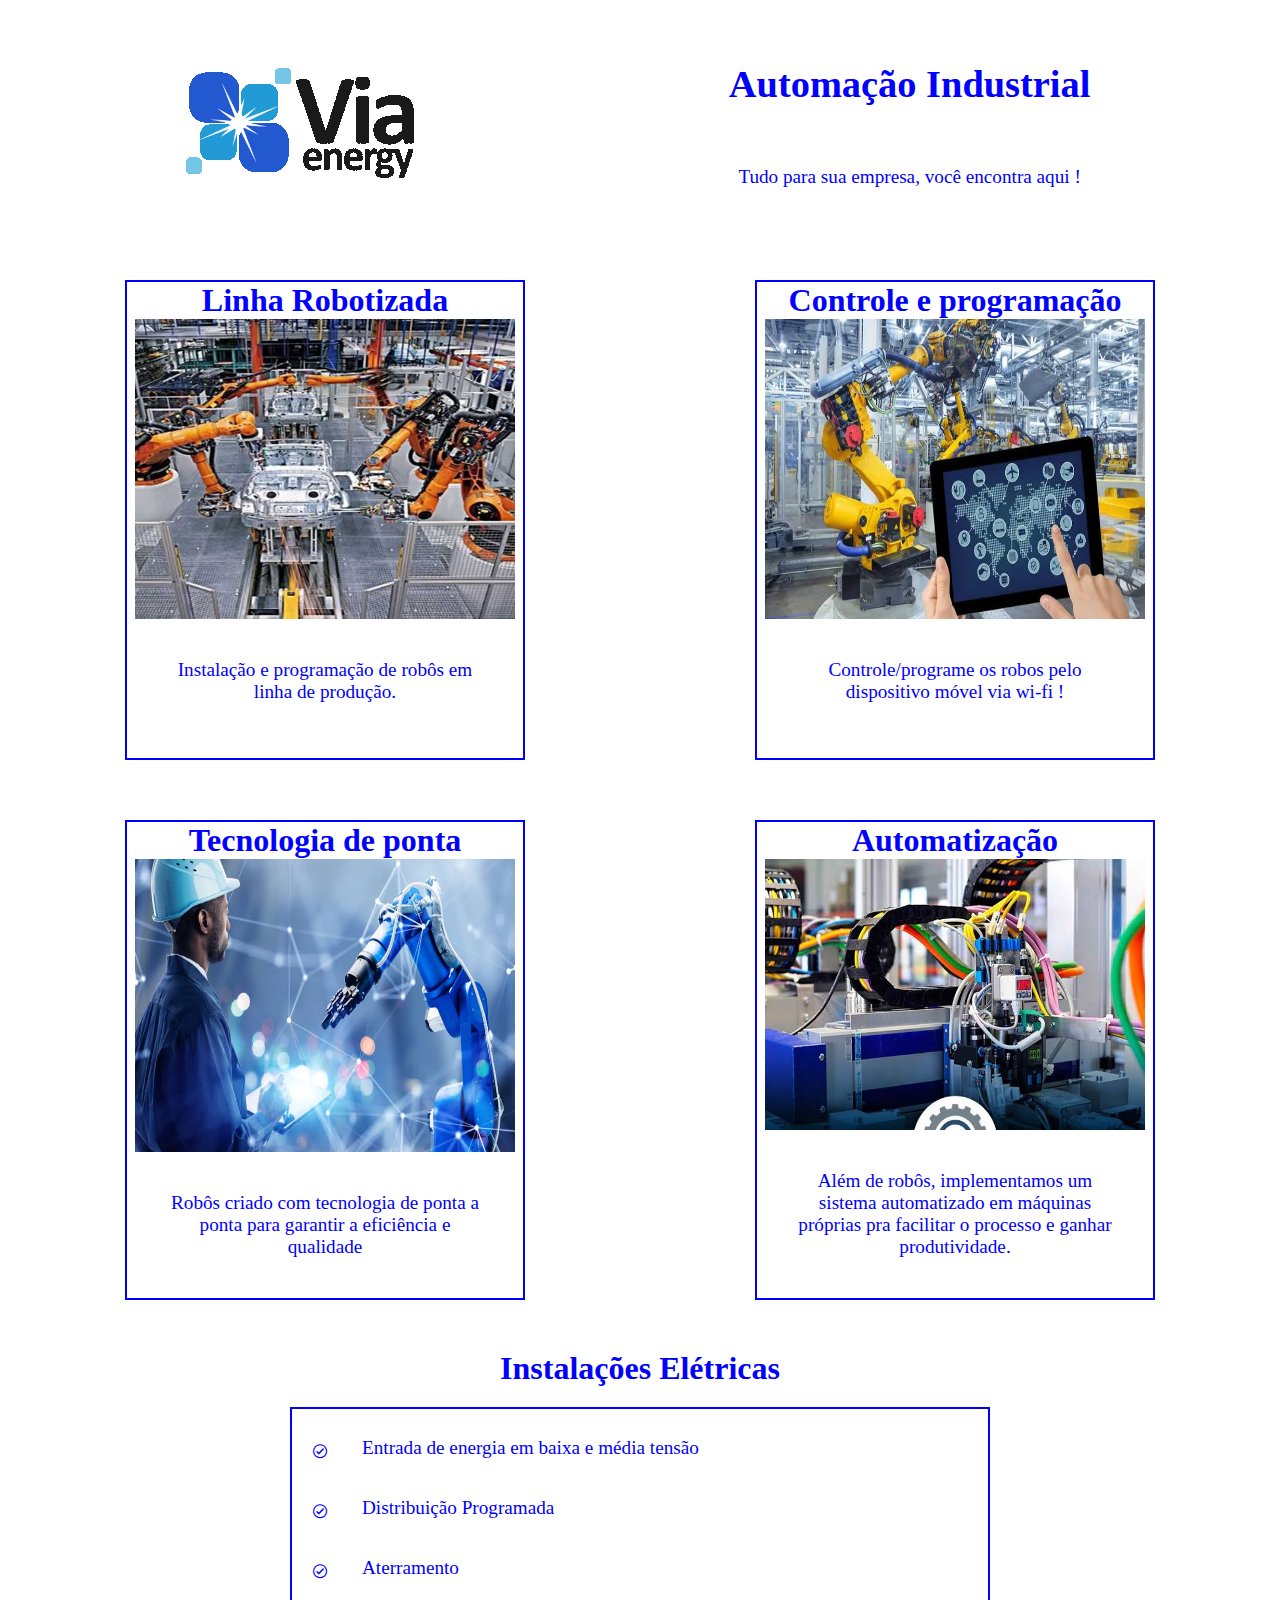
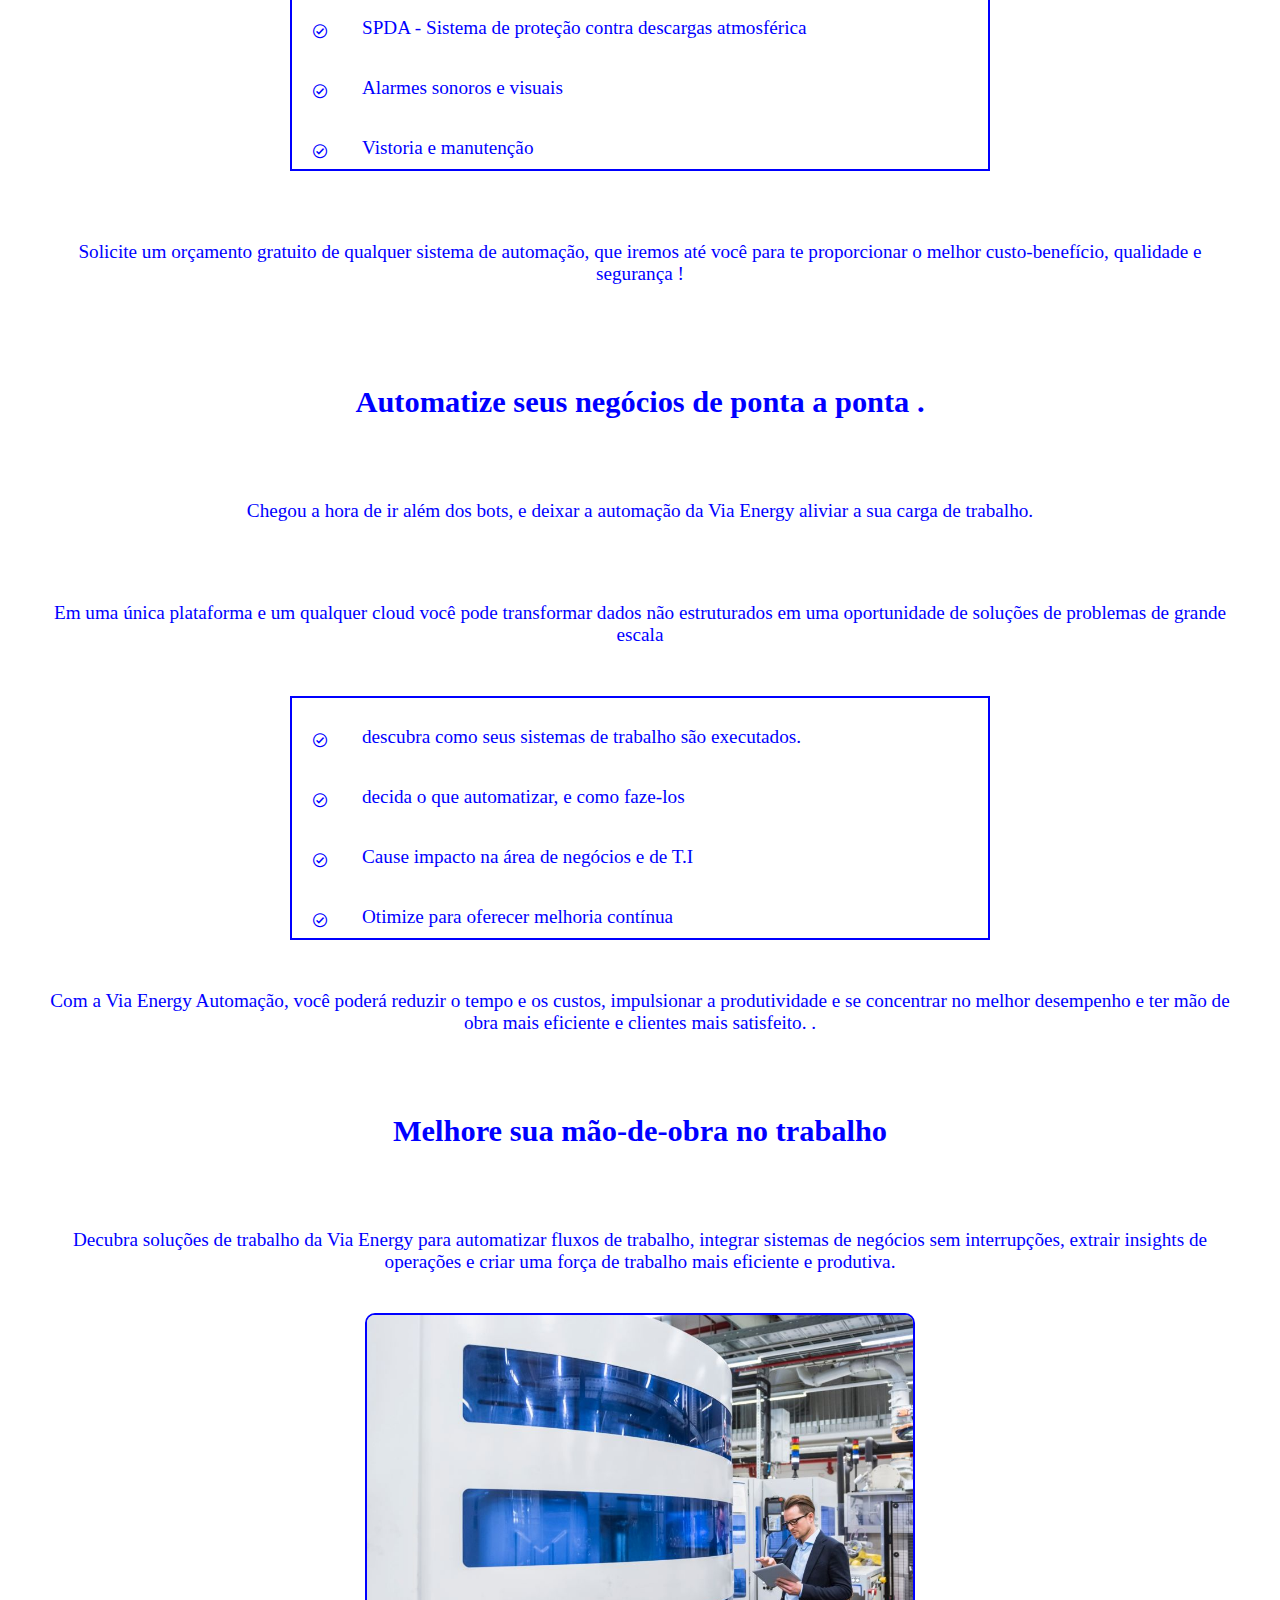
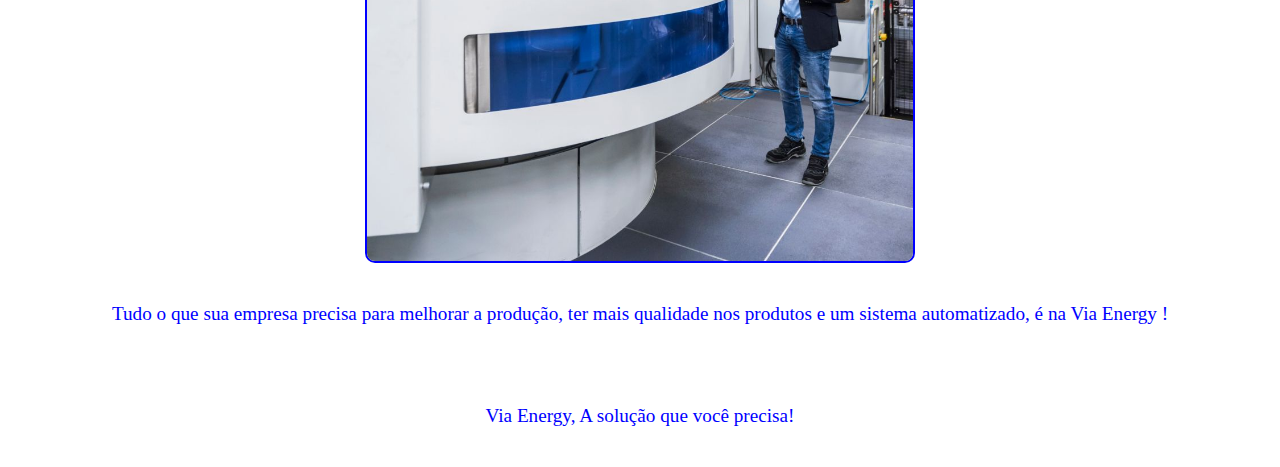
==== autoin.html @ 5566d0ee "ok" ====
<!DOCTYPE html>
<html lang="pt-br">
<head>
    <meta charset="UTF-8">
    <meta http-equiv="X-UA-Compatible" content="IE=edge">
    <meta name="viewport" content="width=device-width, initial-scale=1.0">
    <title>Automação Industrial</title>
    <link rel="stylesheet" href="lista.css">
    <link rel="stylesheet" href="icofont.css">
    <link rel="shortcut icon" href="favicon.ico" type="image/x-icon">
</head>
<body>
    <header>
        <div><img src="imagens/via-logo.png" alt="imagem do logo"></div>
        <div>
            <h1>Automação Industrial </h1>
            <p>Tudo para sua empresa, você encontra aqui !</p>
        </div>
    </header>
    <section>
        <div class="container">
            
                <div class="casa">
                    <h2>Linha Robotizada</h2>
                    
                    <img src="imagens/robos.jpeg" alt="imagem de um table e robô">
                    <p class="comentario">Instalação e programação de robôs em linha de produção. </p>
                </div>
                <div class="casa">
                    <h2>Controle e programação</h2> 
                    <img src="imagens/automacao ind.jpeg" alt="imagen interna da residencia">
                    <p class="comentario">Controle/programe os robos pelo dispositivo móvel via wi-fi !</p>
                </div>
            </section>
                <section class="container">
                    <div class="casa">
                        <h2>Tecnologia de ponta</h2>
                        <img src="imagens/autoind.jpeg" alt="imagem do quadro de distribuição">
                        <p class="comentario">
                            Robôs criado com tecnologia de ponta a ponta para garantir a eficiência e qualidade 
                        </p>
                    </div>
                    <div class="casa">
                        <h2>Automatização</h2>
                        <img src="imagens/indu.jpeg" alt="imagem de tomada">
                        <p class="comentario">
                           Além de robôs, implementamos um sistema automatizado em máquinas próprias pra facilitar o processo e ganhar produtividade.
                        </p>
                    </div>
                </section>
        </div>

    
    <section class="lista">
        <div>
            <h1>Instalações Elétricas</h1>
           
                <ul>
                    <i><i class="icofont-check-circled"></i></i>
                    <li>Entrada de energia em baixa e média tensão </li>
                    <i><i class="icofont-check-circled"></i></i>
                    <li>Distribuição Programada</li>
                    <i><i class="icofont-check-circled"></i></i>
                    <li>Aterramento</li>
                    <i><i class="icofont-check-circled"></i></i>
                    <li>SPDA - Sistema de proteção contra descargas atmosférica</li>
                    <i><i class="icofont-check-circled"></i></i>
                    <li>Alarmes sonoros e visuais</li>
                    <i><i class="icofont-check-circled"></i></i>
                    <li>Vistoria e manutenção</li>
                </ul>
            
        </div>
    </section>
    <section class="fim">
        <p>Solicite um orçamento gratuito de qualquer sistema de automação, que iremos até você para te proporcionar o melhor custo-benefício, qualidade e segurança !</p>
    </section>
    <section>
        <div class="texto">
         <h1>Automatize seus negócios de ponta a ponta .</h1>
         <p> Chegou a hora de ir além dos bots, e deixar a automação da Via Energy aliviar a sua carga de trabalho. 
        </div>
         <div class="texto">
             <p>Em uma única plataforma e um qualquer cloud você pode transformar dados não estruturados em uma oportunidade de soluções de problemas de grande escala</p>
              <ul>
                    <i><i class="icofont-check-circled"></i></i>
                    <li>descubra como seus sistemas de trabalho são executados. </li>
                    <i><i class="icofont-check-circled"></i></i>
                    <li>decida o que automatizar, e como faze-los </li>
                    <i><i class="icofont-check-circled"></i></i>
                    <li>Cause impacto na área de negócios e de T.I   </li>
                    <i><i class="icofont-check-circled"></i></i>
                    <li>Otimize para oferecer melhoria contínua </li>
                    
              </ul>
              <p>Com a Via Energy  Automação, você poderá reduzir o tempo e os custos, impulsionar a produtividade  e se concentrar no melhor desempenho e ter mão de obra mais eficiente e clientes  mais satisfeito.  .  </p>

        </div>
        <div class="texto">
            <h1>Melhore sua mão-de-obra no trabalho</h1>
            <p>Decubra soluções de trabalho da Via Energy para automatizar fluxos de trabalho, integrar sistemas de negócios sem interrupções, extrair insights de operações e criar uma força de trabalho mais eficiente e produtiva.</p>
            <img src="imagens/empresa.jpeg" alt="imagem empresarial">
            <p> Tudo o que sua empresa precisa para melhorar a produção, ter mais qualidade nos produtos e um sistema automatizado, é na Via Energy !</p>
            <p>Via Energy, A solução que você precisa!</p>
        </div>


   </section>
</body>
</html>
---- lista.css ----
@charset "UTF-8";
*{
    margin: 0px;
    padding: 0px;
    box-sizing: border-box;
}
header{
    height: 250px;
    background-color: white;
    color: blue;
    display: flex;
    justify-content: space-around;
    align-items: center;
    padding: 30px 30px;
}
header p{
    font-size: 1.2rem;
    margin-top: 20px;
}
header h1{
    font-size: 2.4rem;
}
.container{
    display: flex;
    justify-content: space-around;
    width: 100%;
    padding: 10px;
    
    
}

.casa{
    display: flex;
    flex-direction: column;
    border: 2px solid blue;
    width: 400px;
    align-items: center;
    margin: 20px;
    height: 480px;
    
    
}
.casa img{
    width: 380px;
    height: 300px;
    display: flex;
    align-items: center;
    

}
.casa h2{
    text-align: center;
    font-size: 2rem;
    color: blue;
}

.casa p {
    text-align: center;
    font-size: 1.5rem;
    color: blue;
}
.casa .comentario{
    color: blue;
    font-size: 1.2rem;
}
.lista{
    align-items: center;
    display: flex;
    flex-direction: column;
    justify-content: center;
    
}
    
.lista h1 {
    color: blue;
    text-align: center;
    padding: 10px;
    margin: 10px;
    font-size: 2rem;
}
ul{
    display: flex;
    color: blue;
    flex-direction: column;
    width: 700px;
    border: 2px solid blue;
    margin: 10px 10px;
    list-style: none;

}
i{
    top: 17px;
    position: relative;
    margin-left: 10px;
    margin-right: 10px;
    

}
li{
    padding: 10px;
    margin-left: 60px;
    font-size: 1.2rem;
}
.fim{
    width: 100%;
    color: blue;
    font-size: 1.3rem;
    margin-top: 20px;
    margin-bottom: 20px;
    text-align: center;
    display: flex;
    align-items: center;
}
.texto{
    align-items: center;
    display: flex;
    flex-direction: column;
    justify-content: center;
}

.texto h1{
    color: blue;
    text-align: center;
    font-size:1.9rem;
    margin-top: 20px;
}
.texto p {
    font-size: 1.2rem;
    text-align: center;
    color: blue;
    margin-top: 20px;
}
.texto img{
    width: 550px;
    border: 2px solid blue;
    border-radius: 10px;
}
h1 {
    color: blue;
    text-align: center;
    font-size: 2rem;
    padding: 20px;
    margin: 20px;
}
p {
    color: blue;
    text-align: center;
    font-size: 1.2rem;
    padding: 20px;
    margin: 20px;

}
.sol  {
    display: flex;
    flex-direction: column;
    align-items: center;
    text-align: center;
   

}
.sol h2{
    color: blue;
    font-size: 1.8rem;
}
.sol img {
    width: 200px;
}

@media(max-width: 700px){
    header{
        display: flex;
        flex-direction: column;
        text-align: center;
        height: 350px;
    }
header img{
    width: 180px;
    position: relative;
    top: 5px;
    right: 20px;
    
    }
header p{
    padding: 5px;
    font-size: 0.9rem;
    margin-bottom: 20px;

}
header h1 {
    margin-left: 10px;
    font-size: 2rem;
    padding: 10px;
    
}
.casa {
    width: 340px;

}
.casa img {
    width: 320px;
}
.container{ 
    display: flex;
    flex-direction: column;
    align-items: center;
    justify-content: center;
    
 }

 
ul{
    width: 320px;
    display: flex;
    flex-direction: column;
    justify-content: center;
    margin-left: 20px;
    text-align: center;
}
li{
    font-size: 1rem;
 }
 .texto {
    justify-content: center;
 }
 i{
    margin-right: 140px;
    top: 15px;
 }
 .texto img{
    width: 340px;
 }
 
 }
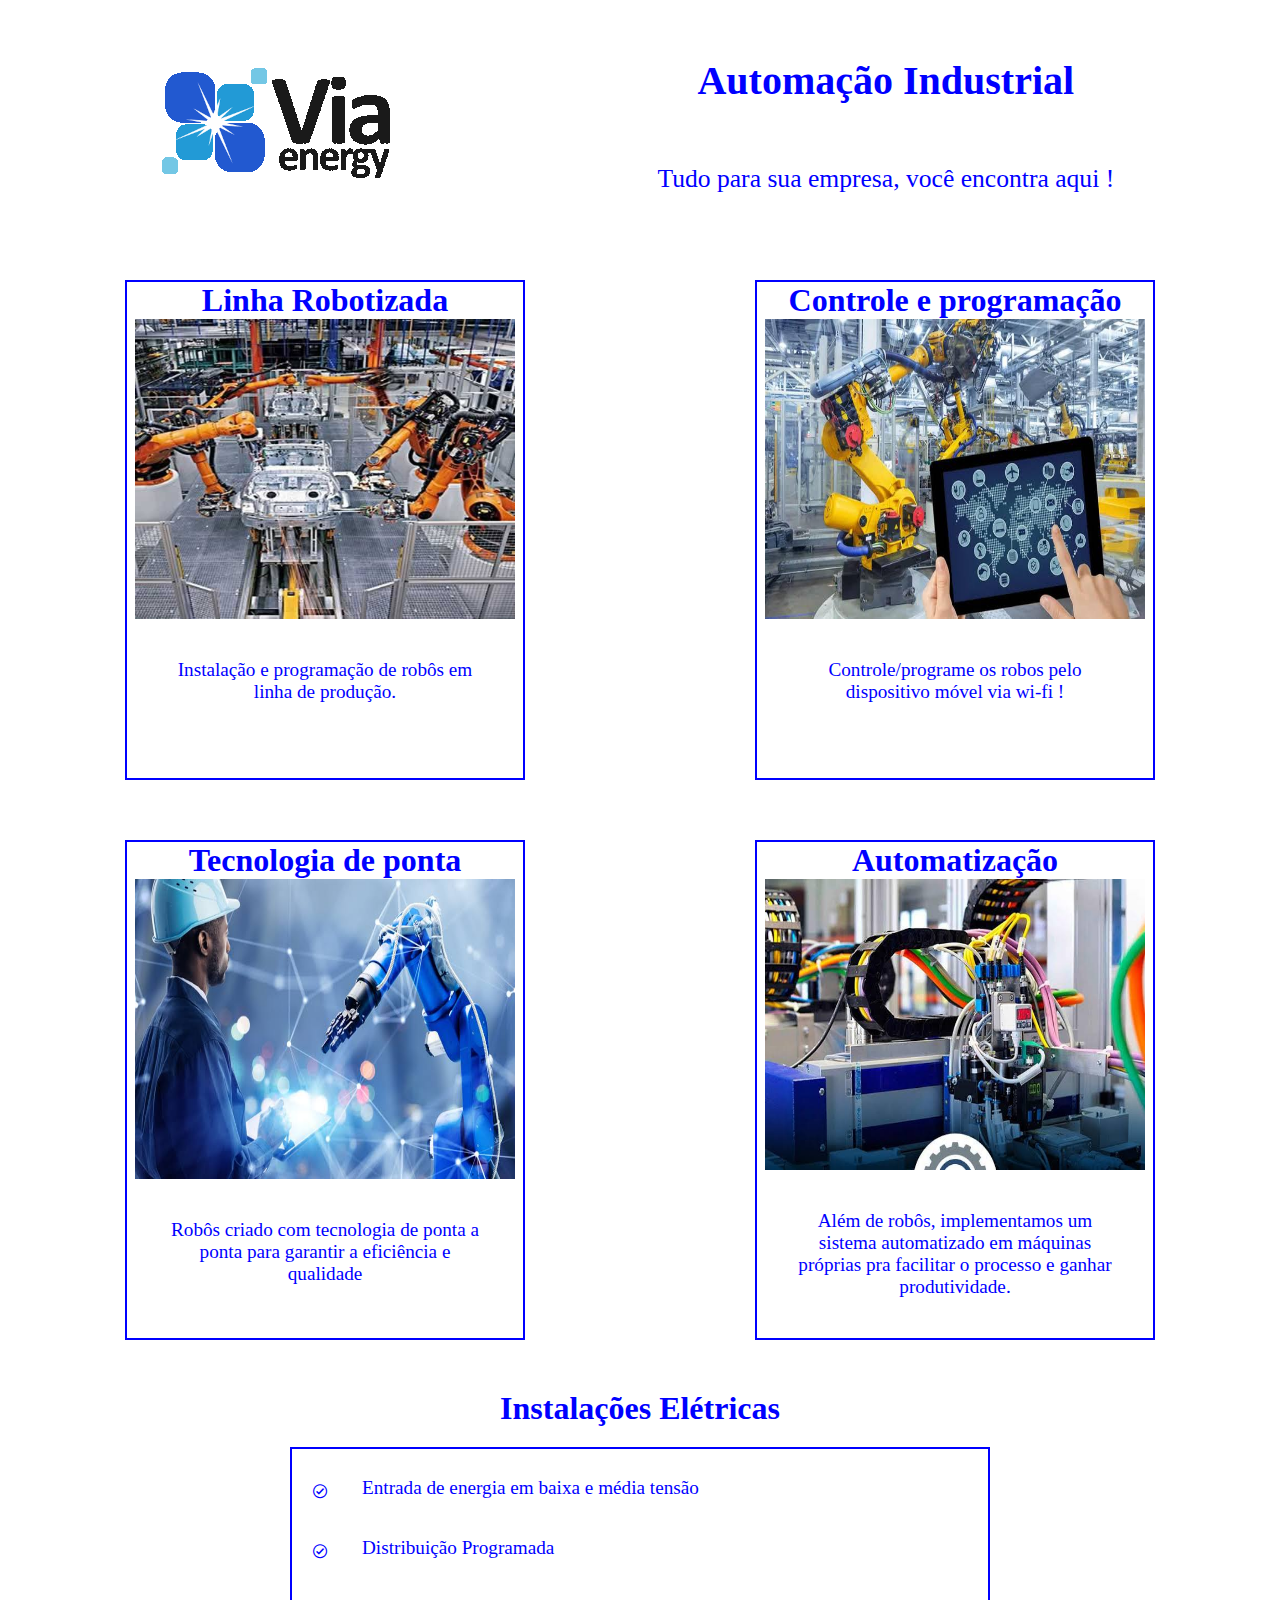
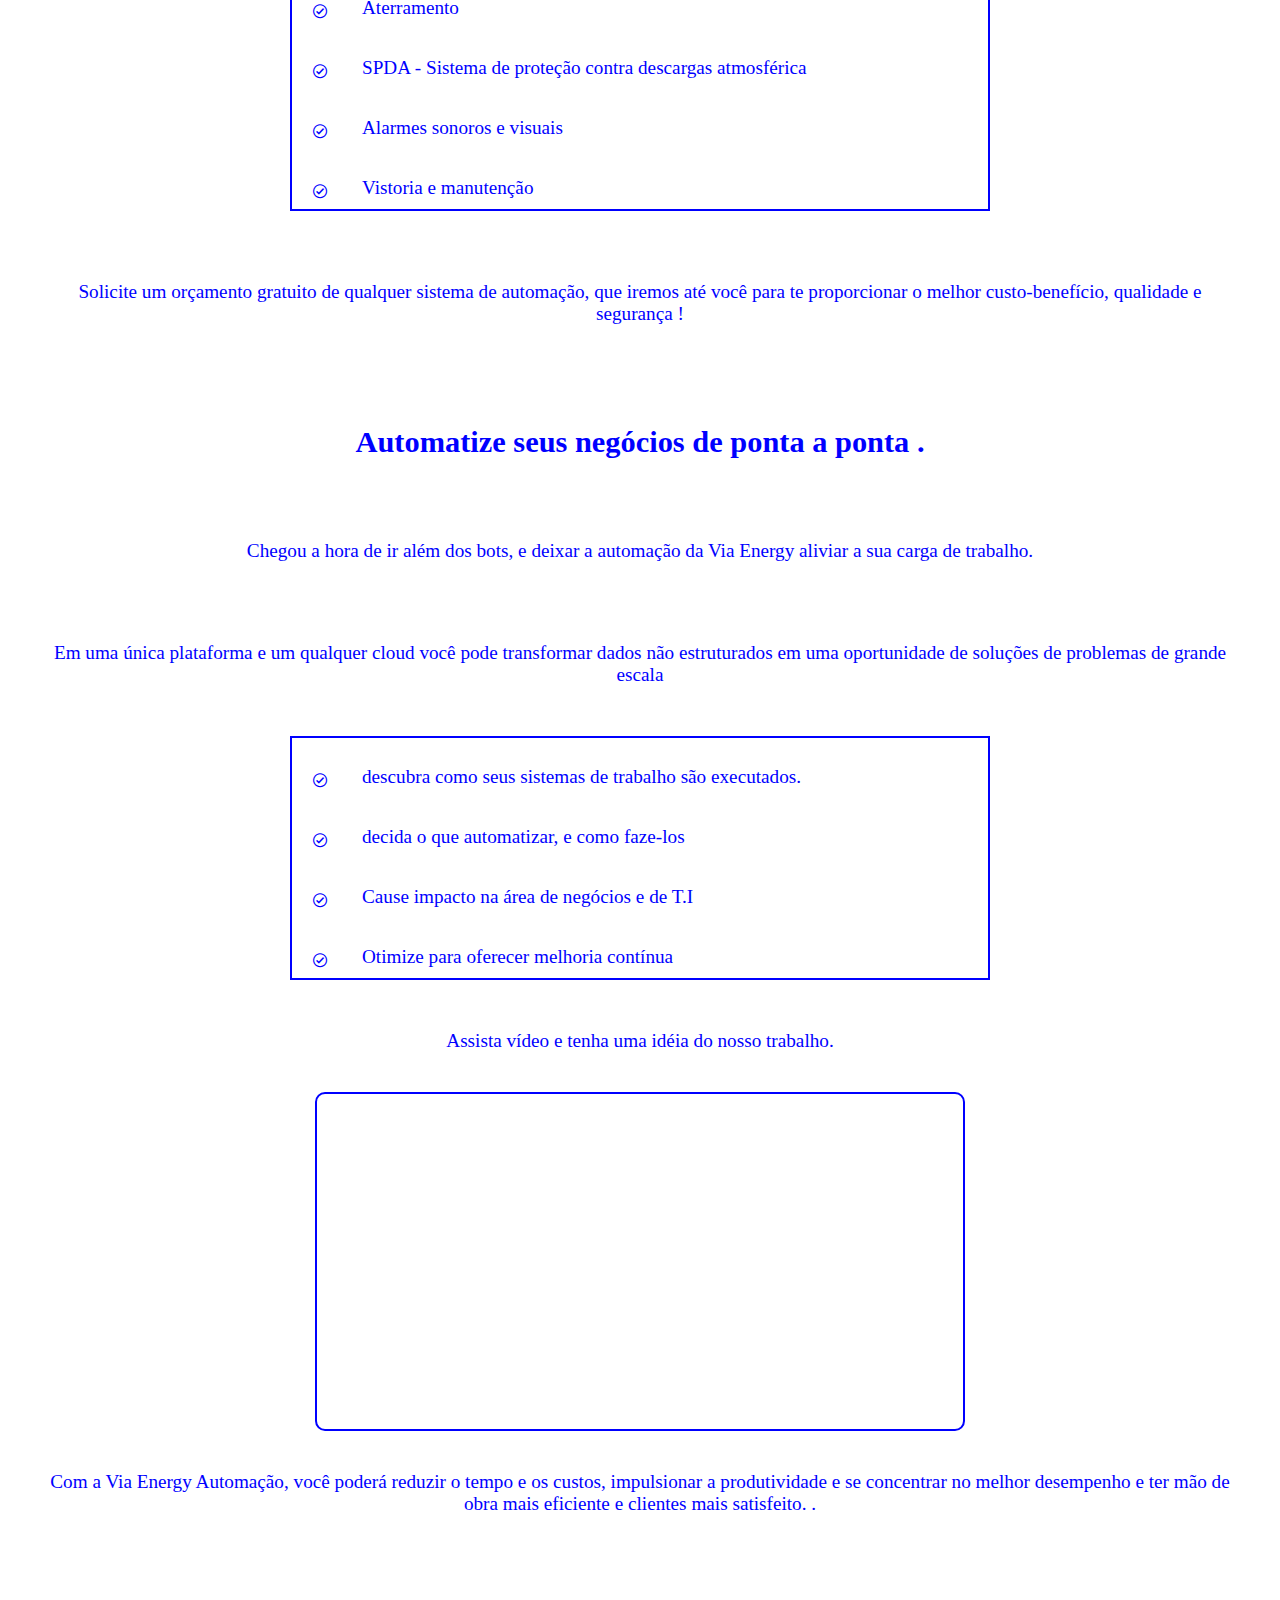
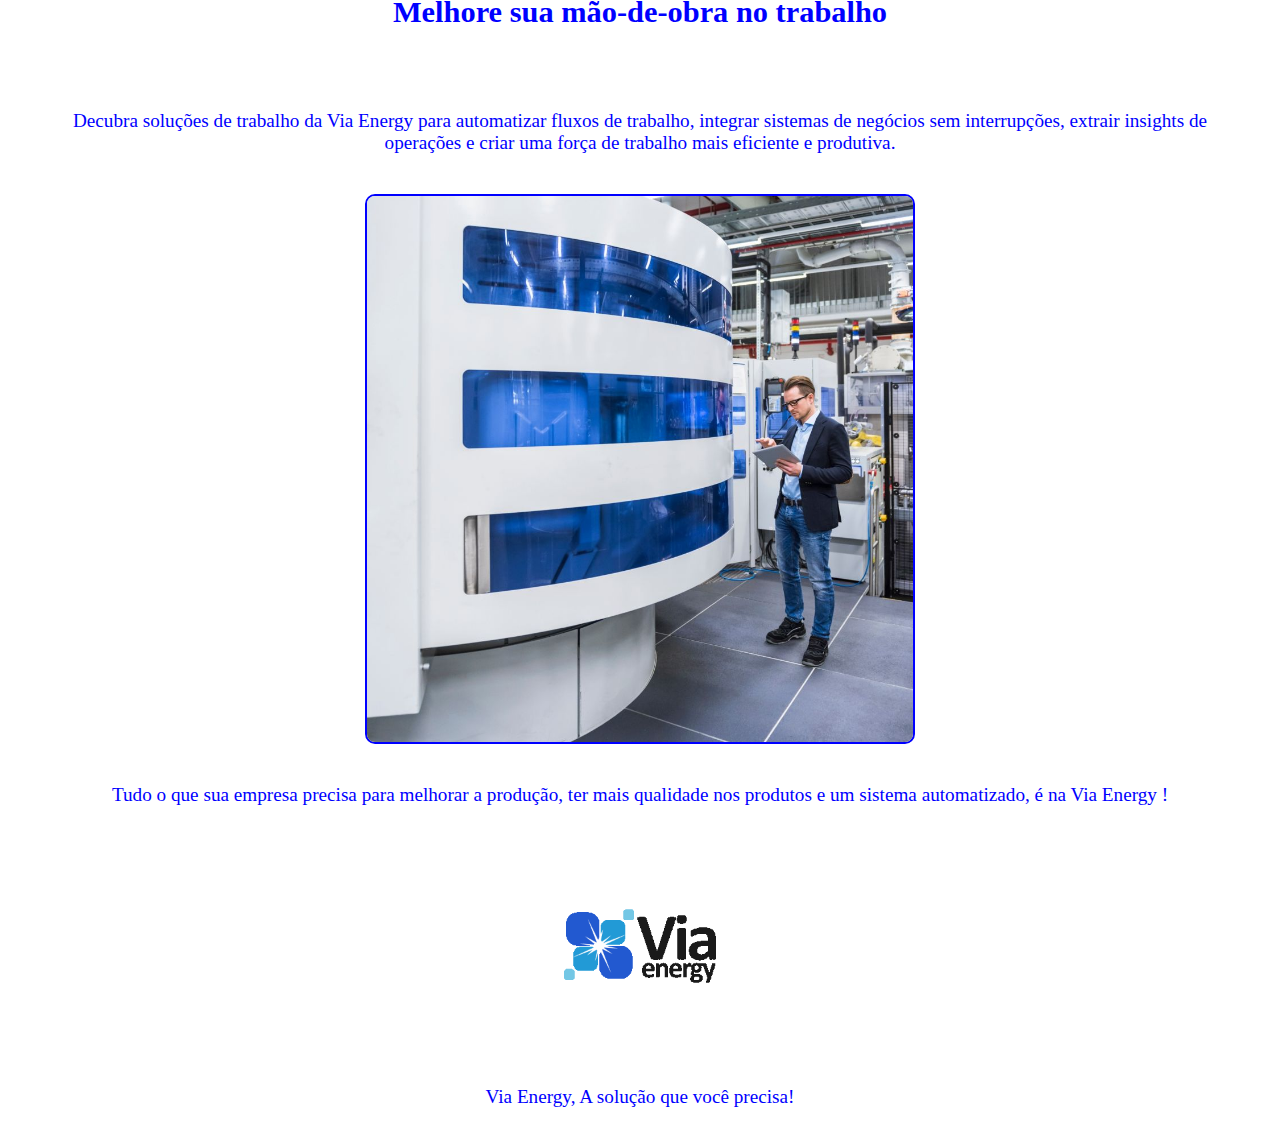
==== commit 648c884d: "ok" ====
--- a/autoin.html
+++ b/autoin.html
@@ -93,6 +93,13 @@
                     <li>Otimize para oferecer melhoria contínua </li>
                     
               </ul>
+
+              <p>Assista vídeo e tenha uma idéia do nosso trabalho. </p>
+
+              <div class="iframe">
+                <iframe width="560" height="315" src="https://www.youtube.com/embed/dThv_4Au5EA" title="YouTube video player" frameborder="0" allow="accelerometer; autoplay; clipboard-write; encrypted-media; gyroscope; picture-in-picture" allowfullscreen></iframe>
+            </div>
+
               <p>Com a Via Energy  Automação, você poderá reduzir o tempo e os custos, impulsionar a produtividade  e se concentrar no melhor desempenho e ter mão de obra mais eficiente e clientes  mais satisfeito.  .  </p>
 
         </div>
@@ -101,10 +108,15 @@
             <p>Decubra soluções de trabalho da Via Energy para automatizar fluxos de trabalho, integrar sistemas de negócios sem interrupções, extrair insights de operações e criar uma força de trabalho mais eficiente e produtiva.</p>
             <img src="imagens/empresa.jpeg" alt="imagem empresarial">
             <p> Tudo o que sua empresa precisa para melhorar a produção, ter mais qualidade nos produtos e um sistema automatizado, é na Via Energy !</p>
-            <p>Via Energy, A solução que você precisa!</p>
+            
         </div>
 
 
    </section>
+   <footer>
+    <img src="imagens/via-logo.png" alt="">
+    <p>Via Energy, A solução que você precisa!</p>
+    
+</footer>
 </body>
 </html>--- a/lista.css
+++ b/lista.css
@@ -4,6 +4,7 @@
     padding: 0px;
     box-sizing: border-box;
 }
+
 header{
     height: 250px;
     background-color: white;
@@ -14,11 +15,11 @@
     padding: 30px 30px;
 }
 header p{
-    font-size: 1.2rem;
+    font-size: 1.6rem;
     margin-top: 20px;
 }
 header h1{
-    font-size: 2.4rem;
+    font-size: 2.5rem;
 }
 .container{
     display: flex;
@@ -36,7 +37,7 @@
     width: 400px;
     align-items: center;
     margin: 20px;
-    height: 480px;
+    height: 500px;
     
     
 }
@@ -101,6 +102,27 @@
     margin-left: 60px;
     font-size: 1.2rem;
 }
+.taxa{
+    align-items: center;
+    display: flex;
+    flex-direction: column;
+    justify-content: center;
+
+}
+.taxa h2{
+    color: blue;
+    text-align: center;
+}
+.taxa ul{
+    display: flex;
+    color: blue;
+    flex-direction: column;
+    width: 700px;
+    border: 2px solid blue;
+    margin: 10px 10px;
+    list-style: none;
+
+}
 .fim{
     width: 100%;
     color: blue;
@@ -134,6 +156,20 @@
     width: 550px;
     border: 2px solid blue;
     border-radius: 10px;
+}
+.iframe{
+    width: 650px;
+    border: 2px solid blue;
+    border-radius: 10px;
+    display: flex;
+    flex-direction: column;
+    align-items: center;
+    padding: 10px;
+}
+.iframe iframe{
+    border-radius: 10px;
+    width: 600px;   
+
 }
 h1 {
     color: blue;
@@ -165,6 +201,75 @@
 .sol img {
     width: 200px;
 }
+footer{
+    display: flex;
+    flex-direction: column;
+    align-items: center;
+    text-align: center;
+}
+footer img{
+    width: 200px;
+}
+.equipe{
+    display: flex;
+    justify-content: space-around;
+    align-items: center;
+    justify-content: center;
+    
+}
+.equipe img{
+    width: 500px;
+    border: 2px solid blue;
+    border-radius: 10px;
+    margin: 10px;
+}
+.equipe p{
+    text-align: center;
+    font-size: 1.5rem;
+}
+.conteudo h1{
+    font-size: 3rem;
+}
+.conteudo h2{
+    color: blue;
+    align-items: center;
+    text-align: center;
+    font-size: 2.2rem;
+}
+.conteudo{
+    display: flex;
+    flex-direction: column;
+    align-items: center;
+
+}
+.conteudo img{
+    width: 600px;
+    border: 2px solid blue;
+    border-radius: 10px;
+}
+.conteudo p{
+    font-size: 1.5rem;
+}
+.mapa{
+    display: flex;
+    flex-direction: column;
+    align-items: center;
+}
+.mapa img {
+    width: 600px;
+}
+.mapa p{
+    font-size: 1.5rem;
+}
+hr{
+    background-color: blue;
+    width: 500px;
+    height: 3px;
+    margin-left: 450px;
+    margin-bottom: 30px;
+    margin-top: 30px;
+}
+
 
 @media(max-width: 700px){
     header{
@@ -174,7 +279,7 @@
         height: 350px;
     }
 header img{
-    width: 180px;
+    width: 200px;
     position: relative;
     top: 5px;
     right: 20px;
@@ -182,18 +287,30 @@
     }
 header p{
     padding: 5px;
-    font-size: 0.9rem;
+    font-size: 1.5rem;
     margin-bottom: 20px;
 
 }
 header h1 {
     margin-left: 10px;
-    font-size: 2rem;
-    padding: 10px;
-    
-}
+    font-size: 2.2rem;
+    padding: 10px;
+    
+}
+.iframe{
+    width: 360px;
+    margin-top: 20px;
+    
+    
+}
+.iframe iframe{
+    width: 350px;   
+}
+
+
 .casa {
     width: 340px;
+    flex-direction: column;
 
 }
 .casa img {
@@ -219,6 +336,10 @@
 li{
     font-size: 1rem;
  }
+ 
+ .taxa ul{
+    width: 320px;
+ }
  .texto {
     justify-content: center;
  }
@@ -229,5 +350,22 @@
  .texto img{
     width: 340px;
  }
+ .equipe{
+    flex-direction: column;
+    
+ }
+ .equipe img{
+    width: 400px;
+ }
+ hr{
+    width: 200px;
+    margin-left: 150px;
+ }
+ .conteudo img{
+    width: 380px;
+ }
+ .mapa img {
+    width: 380px;
+ }
  
  }
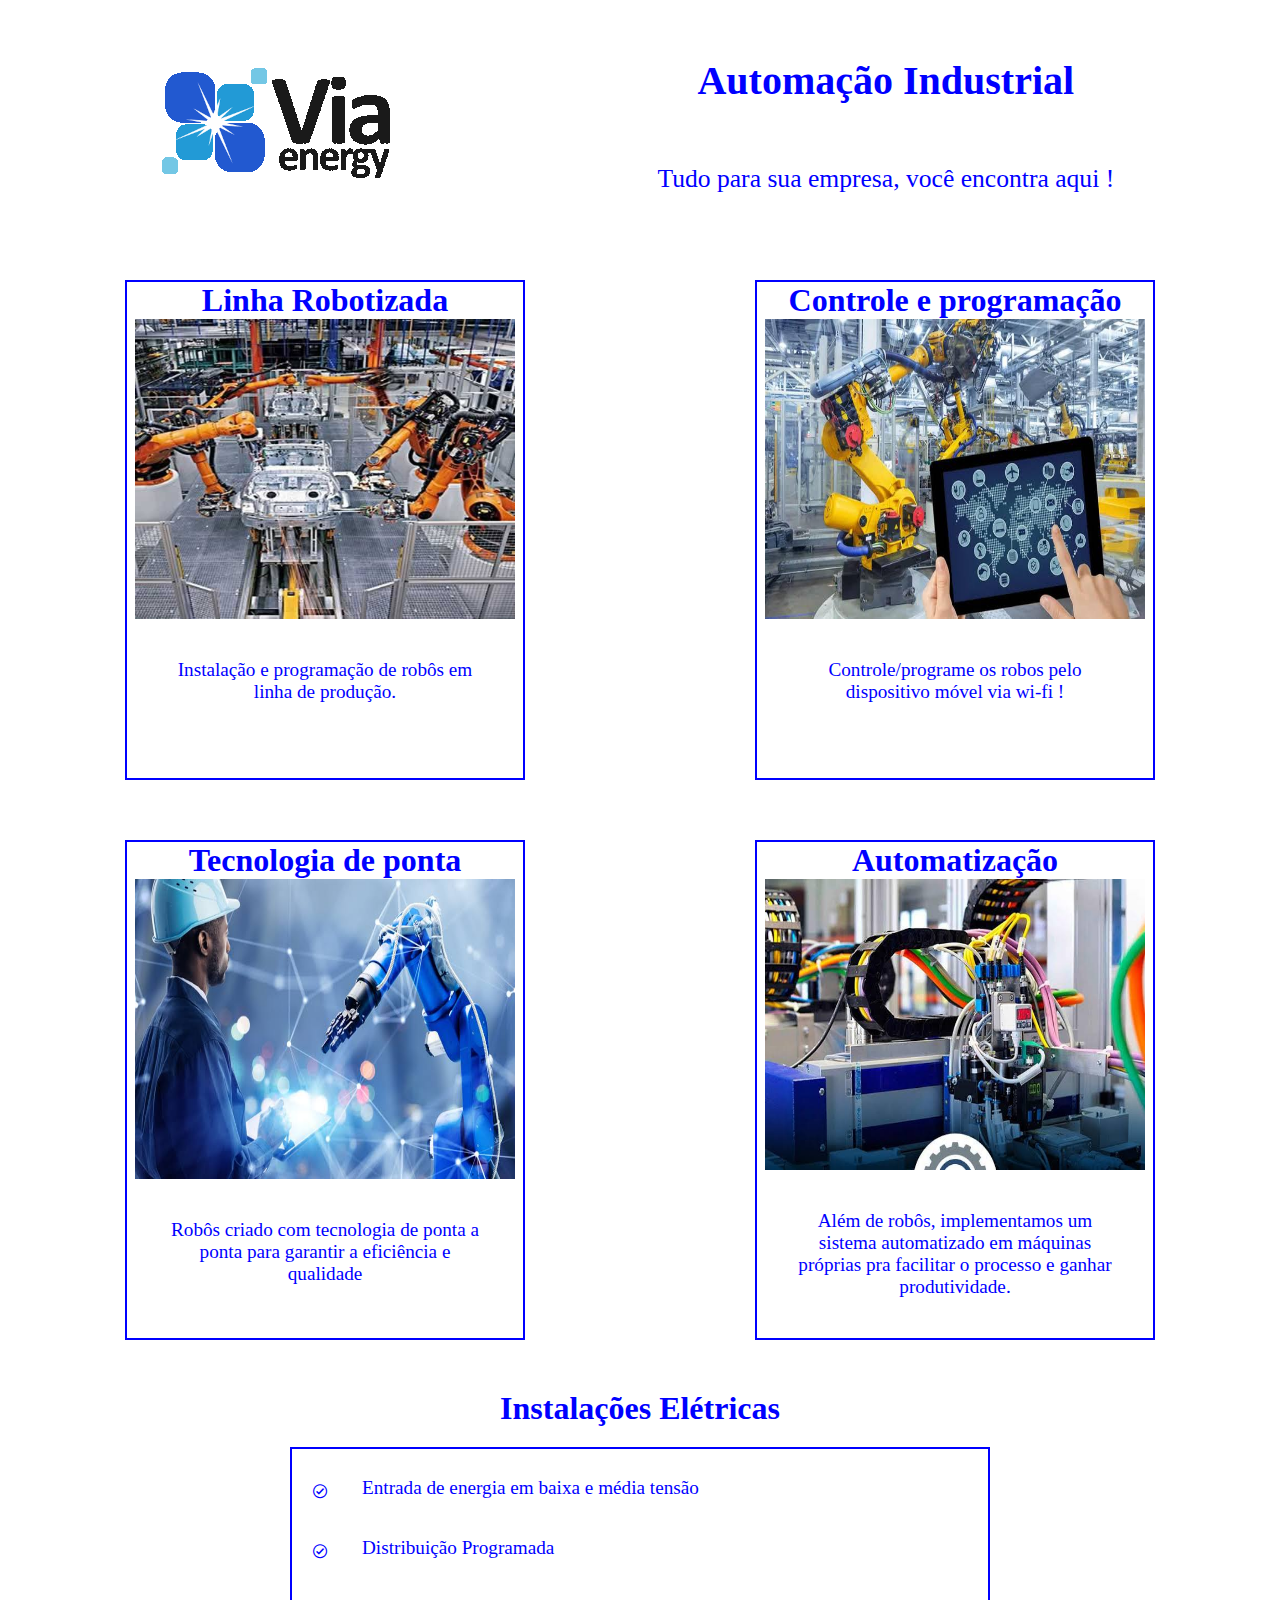
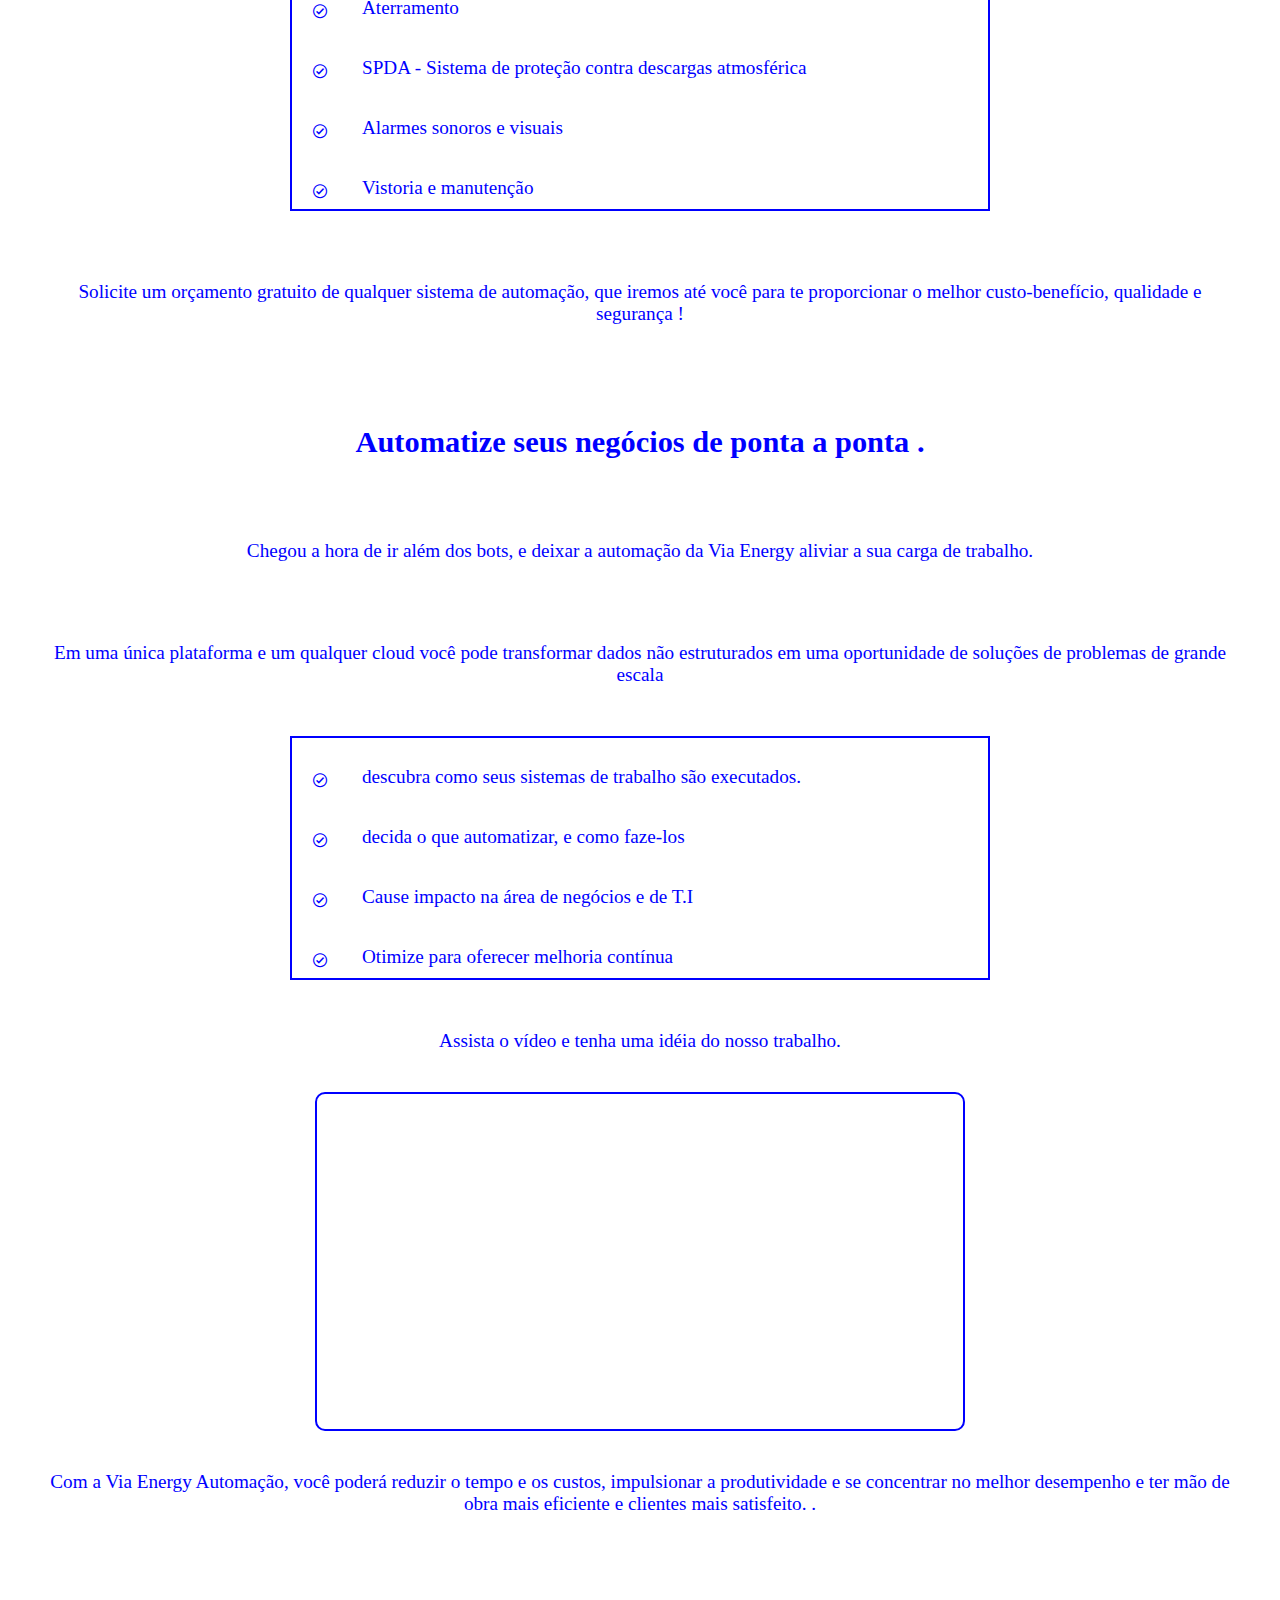
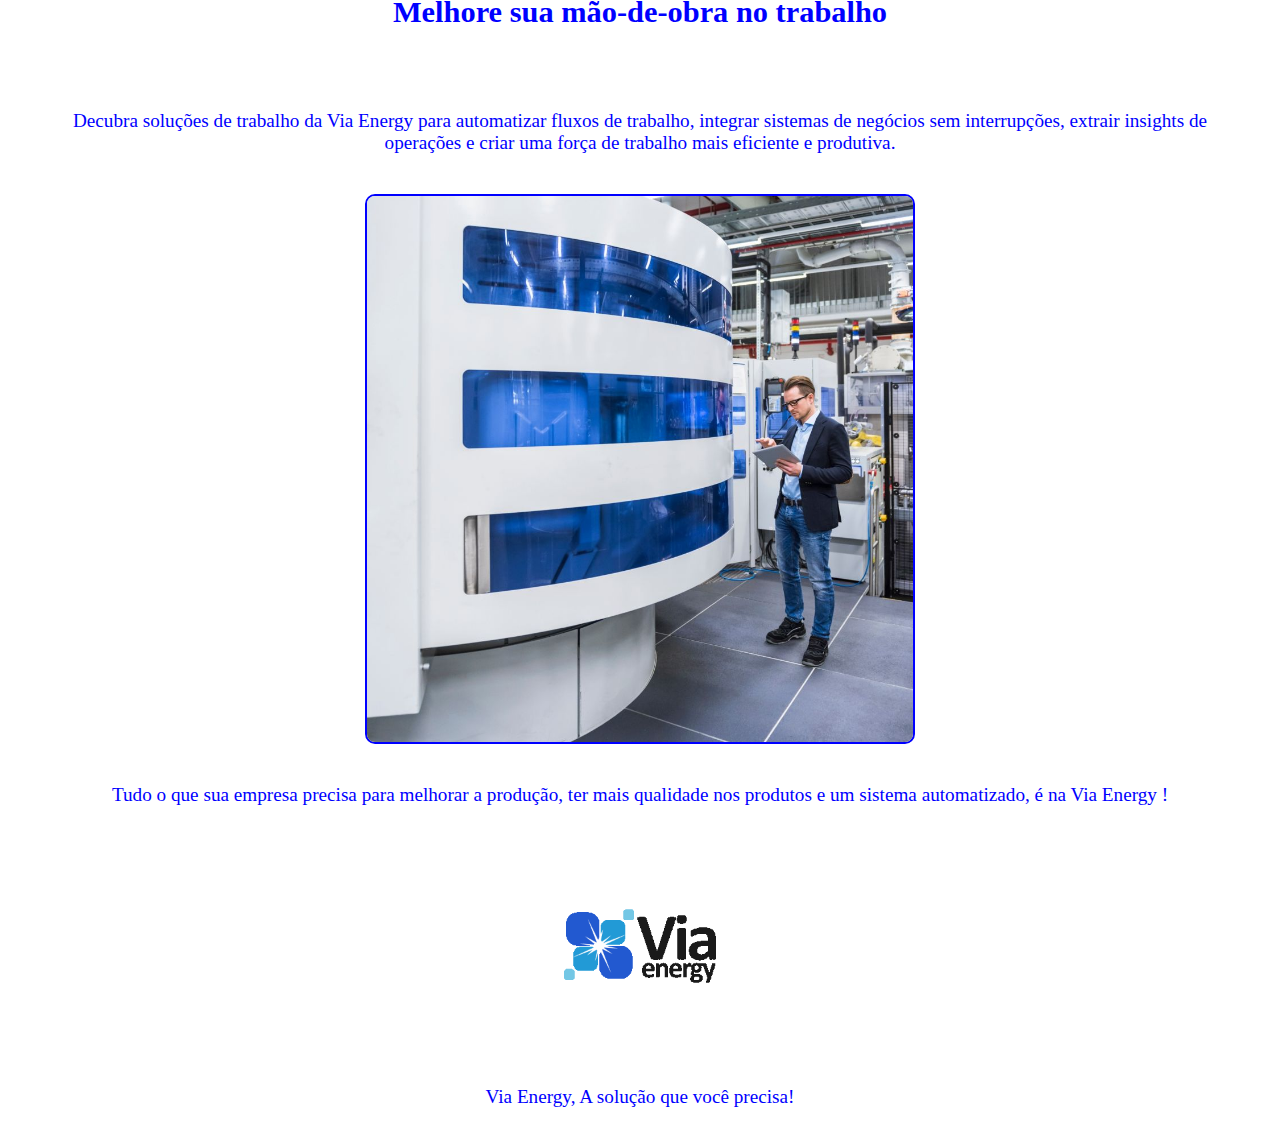
==== commit 8bba3792: "ok" ====
--- a/autoin.html
+++ b/autoin.html
@@ -94,10 +94,10 @@
                     
               </ul>
 
-              <p>Assista vídeo e tenha uma idéia do nosso trabalho. </p>
+              <p>Assista o vídeo e tenha uma idéia do nosso trabalho. </p>
 
               <div class="iframe">
-                <iframe width="560" height="315" src="https://www.youtube.com/embed/dThv_4Au5EA" title="YouTube video player" frameborder="0" allow="accelerometer; autoplay; clipboard-write; encrypted-media; gyroscope; picture-in-picture" allowfullscreen></iframe>
+                <iframe width="560" height="315" src="https://www.youtube.com/embed/eKwiFZIqsgk" title="YouTube video player" frameborder="0" allow="accelerometer; autoplay; clipboard-write; encrypted-media; gyroscope; picture-in-picture" allowfullscreen></iframe>
             </div>
 
               <p>Com a Via Energy  Automação, você poderá reduzir o tempo e os custos, impulsionar a produtividade  e se concentrar no melhor desempenho e ter mão de obra mais eficiente e clientes  mais satisfeito.  .  </p>
--- a/lista.css
+++ b/lista.css
@@ -17,6 +17,7 @@
 header p{
     font-size: 1.6rem;
     margin-top: 20px;
+    margin-bottom: 20px;
 }
 header h1{
     font-size: 2.5rem;
@@ -269,14 +270,88 @@
     margin-bottom: 30px;
     margin-top: 30px;
 }
-
-
-@media(max-width: 700px){
+.galeria{
+    display: flex;
+    justify-content: space-around;
+    align-items: center;
+}
+.galeria img {
+    width: 450px;
+    height: 300px;
+    margin: 5px;
+    border: 2px solid blue;
+    border-radius: 10px;
+}
+.local{
+    display: flex;
+    flex-direction: column;
+    align-items: center;
+    justify-content: space-around;
+    margin: 30px;
+    padding: 30px;
+}
+.local i{
+    font-size: 70px;
+    margin-left: 70px;
+    margin-right: 70px;
+    margin-top: 30px;
+    margin-bottom: 50px;
+    
+}
+.local i.fa-facebook-f{
+    color: blue;
+}
+
+.local i.fa-twitter{
+    color: blue;
+}
+.local i.fa-linkedin{
+    color: blue;
+}
+.local i.fa-location-dot{
+    color: blue;
+}
+.local i.fa-square-github{
+    color: black;
+}
+.local i.fa-phone{
+    color: green;
+}
+.street {
+    display: flex;
+    flex-direction: column;
+    background-color: blue;
+    height: 300px;
+    margin-top: 30px;
+    
+    
+}
+.street p{
+    text-align: left;
+    margin: 0px;
+    padding: 0px;
+    margin-left: 30px;
+    color: white;
+    margin-top: 20px;
+}
+.street i{
+    color: rgb(7, 73, 7);
+    font-size: 25px;
+    margin-left: 30px;
+}
+.num{
+    display: flex;
+}
+.num p{
+    margin-top: 20px;
+}
+@media(max-width: 768px){
     header{
         display: flex;
         flex-direction: column;
         text-align: center;
-        height: 350px;
+        height: 370px;
+        align-items: center;
     }
 header img{
     width: 200px;
@@ -288,7 +363,8 @@
 header p{
     padding: 5px;
     font-size: 1.5rem;
-    margin-bottom: 20px;
+    margin-bottom: 60px;
+    margin-top: 20px;
 
 }
 header h1 {
@@ -311,6 +387,7 @@
 .casa {
     width: 340px;
     flex-direction: column;
+    margin-top: 20px;
 
 }
 .casa img {
@@ -355,17 +432,57 @@
     
  }
  .equipe img{
-    width: 400px;
+    width: 340px;
  }
  hr{
     width: 200px;
-    margin-left: 150px;
+    margin-left: 80px;
  }
  .conteudo img{
-    width: 380px;
- }
+    width: 340px;
+ }
+.conteudo p{
+    font-size: 1.3rem;
+}
  .mapa img {
-    width: 380px;
+    width: 350px;
+    
+ }
+.mapa p {
+    width: 1.3rem;
+}  
+  .galeria{
+    display: flex;
+    justify-content: space-around;
+    align-items: center;
+  }
+ .galeria img{
+    width: 150px;
+    height: 90px;
+ }
+ .local i{
+    width: 100px;
+ }
+ .local{
+    flex-direction: row;
+    justify-content: space-around;
+    align-items: center;
+ }
+ .street i{
+    margin-top: 5px;
+ }
+ .num p{
+    margin-left: -100px;
+    
  }
  
  }
+ @media screen and (min-width: 768px) and (max-width: 992px){
+ .galeria img{
+     width: 400px;
+     height: 250px;
+    }
+    
+    
+    
+}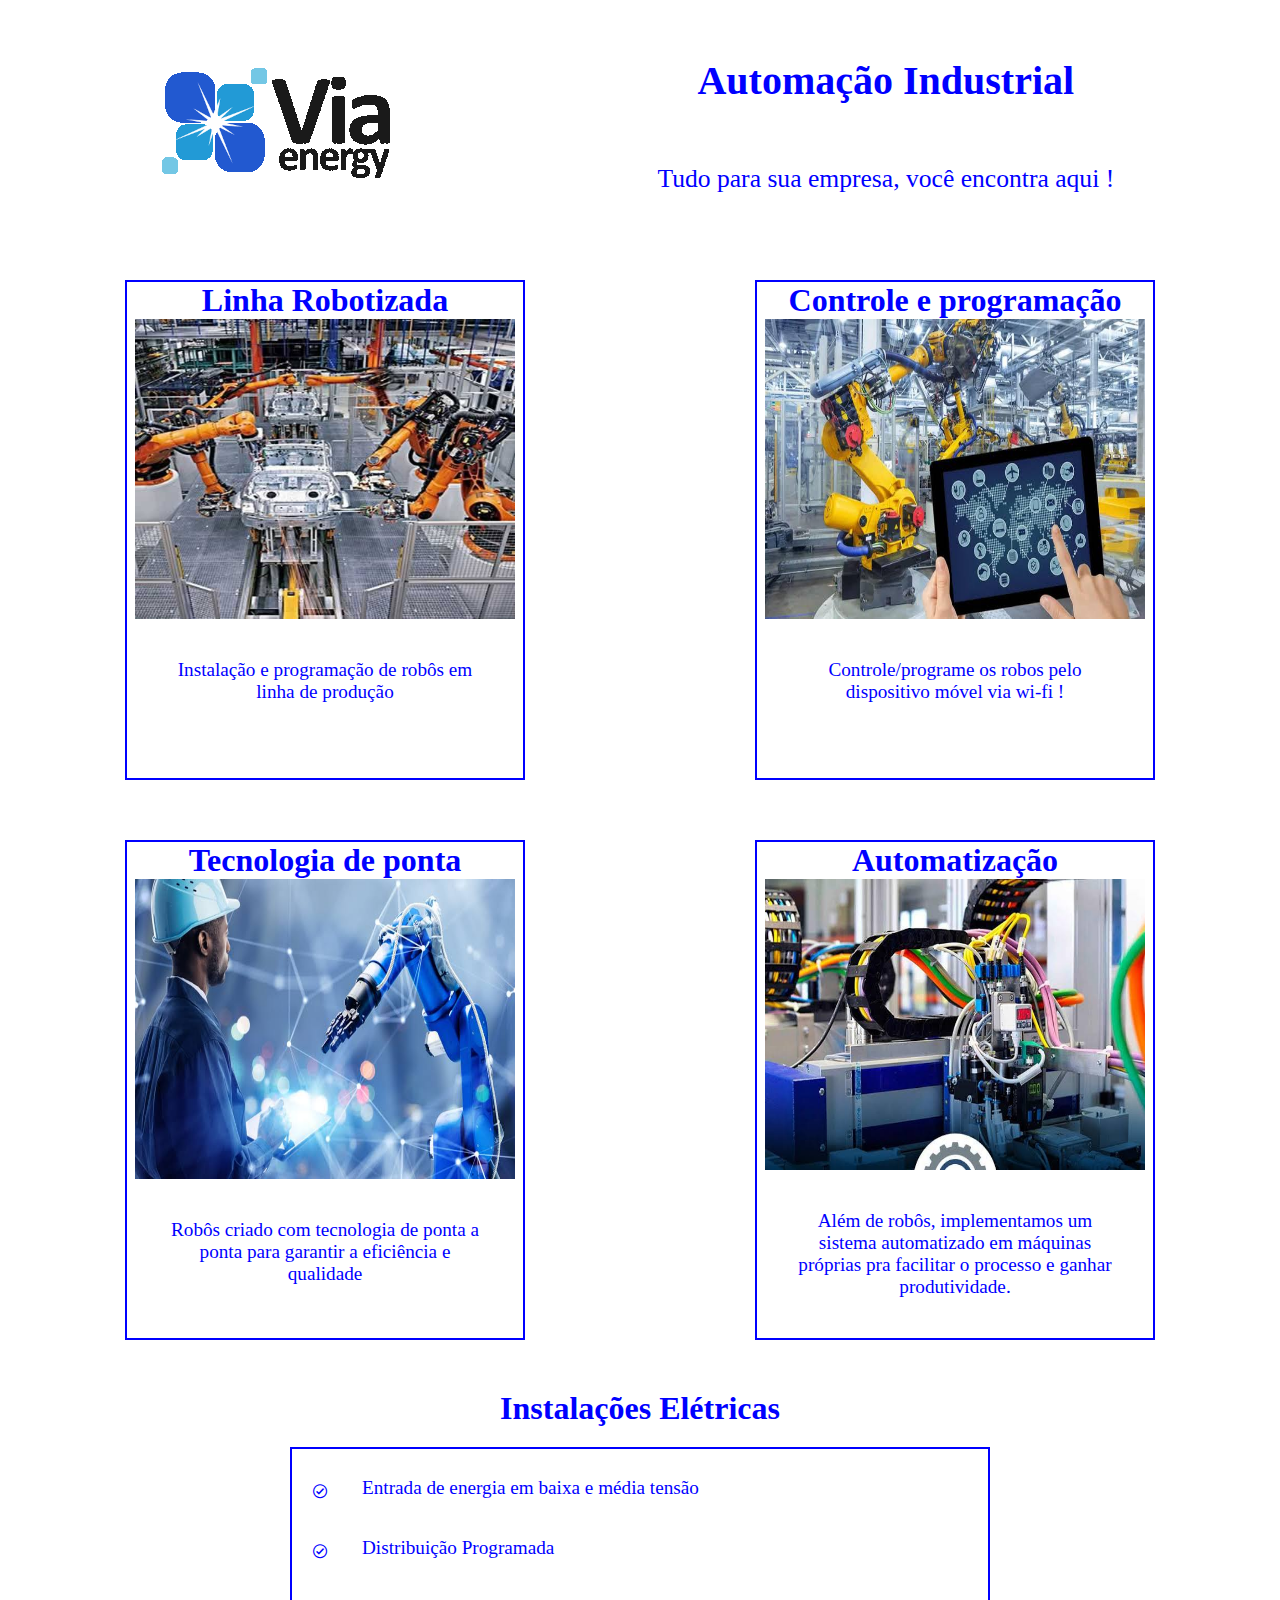
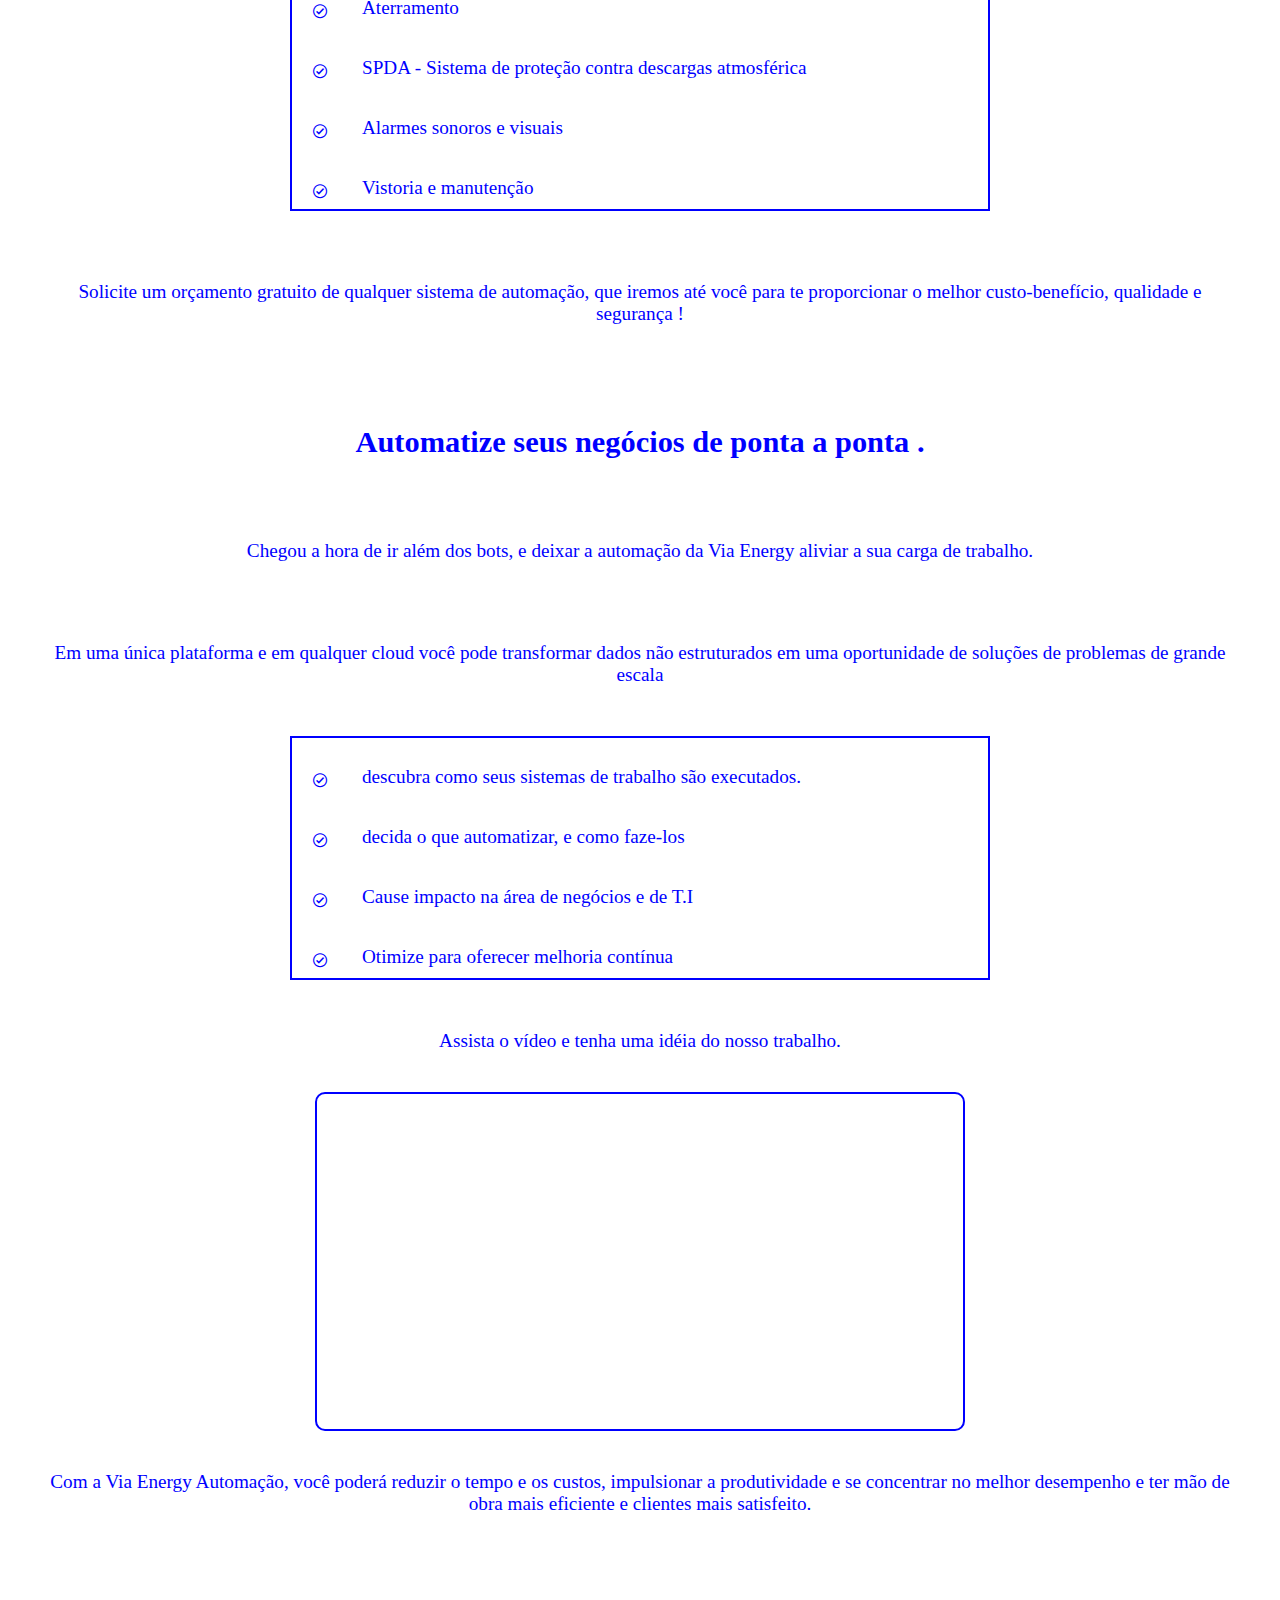
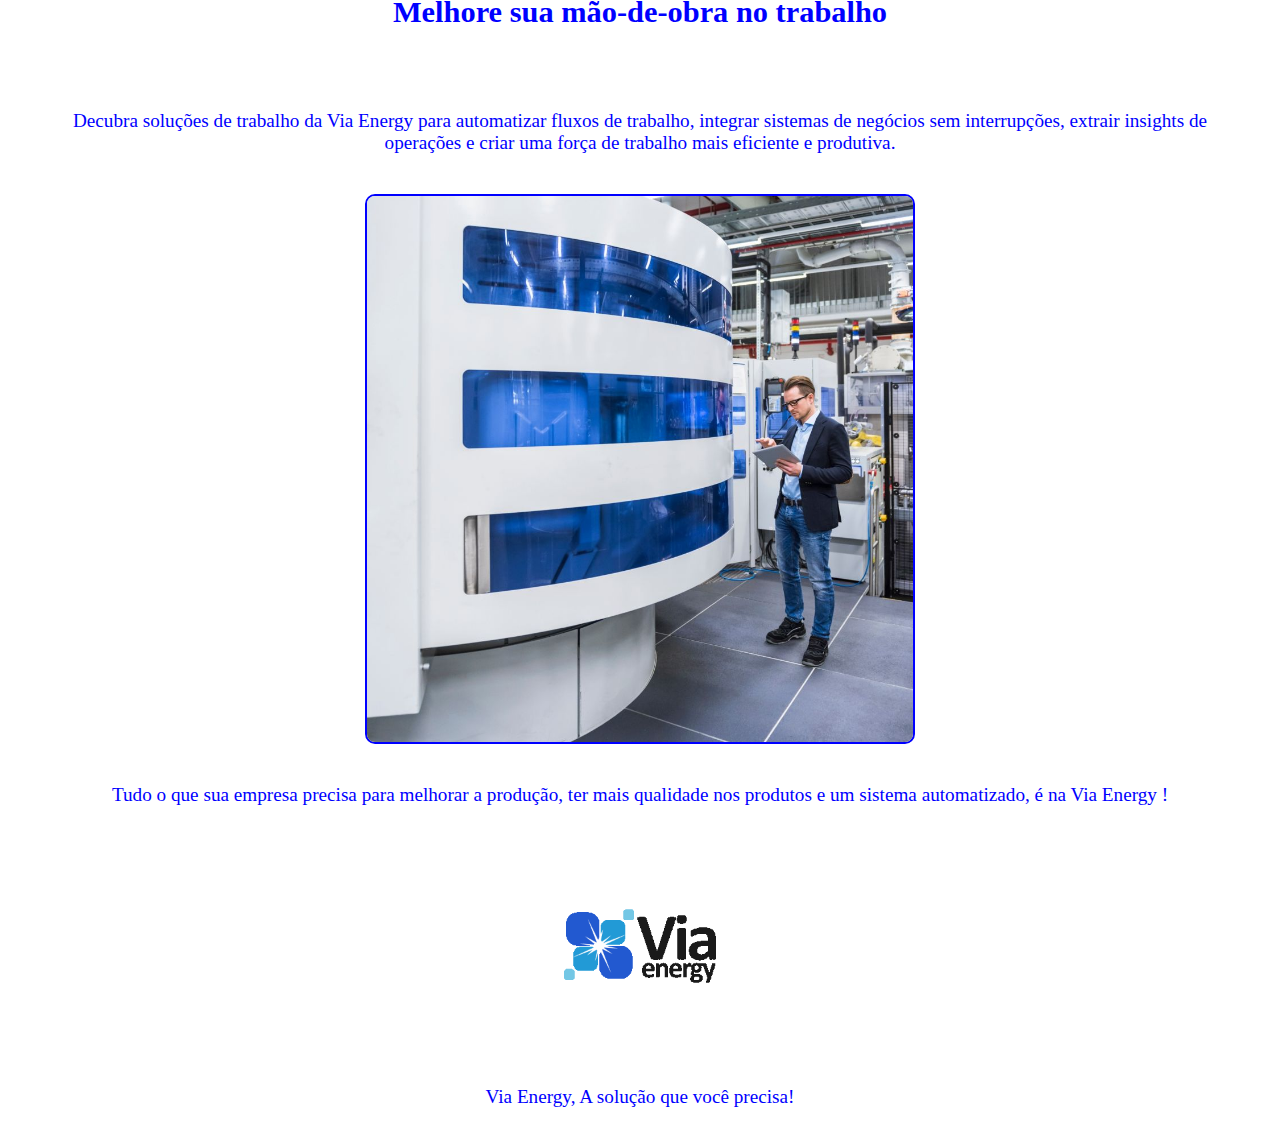
==== commit 17db41be: "Ok" ====
--- a/autoin.html
+++ b/autoin.html
@@ -24,7 +24,7 @@
                     <h2>Linha Robotizada</h2>
                     
                     <img src="imagens/robos.jpeg" alt="imagem de um table e robô">
-                    <p class="comentario">Instalação e programação de robôs em linha de produção. </p>
+                    <p class="comentario">Instalação e programação de robôs em linha de produção </p>
                 </div>
                 <div class="casa">
                     <h2>Controle e programação</h2> 
@@ -81,7 +81,7 @@
          <p> Chegou a hora de ir além dos bots, e deixar a automação da Via Energy aliviar a sua carga de trabalho. 
         </div>
          <div class="texto">
-             <p>Em uma única plataforma e um qualquer cloud você pode transformar dados não estruturados em uma oportunidade de soluções de problemas de grande escala</p>
+             <p>Em uma única plataforma e em qualquer cloud você pode transformar dados não estruturados em uma oportunidade de soluções de problemas de grande escala</p>
               <ul>
                     <i><i class="icofont-check-circled"></i></i>
                     <li>descubra como seus sistemas de trabalho são executados. </li>
@@ -100,7 +100,7 @@
                 <iframe width="560" height="315" src="https://www.youtube.com/embed/eKwiFZIqsgk" title="YouTube video player" frameborder="0" allow="accelerometer; autoplay; clipboard-write; encrypted-media; gyroscope; picture-in-picture" allowfullscreen></iframe>
             </div>
 
-              <p>Com a Via Energy  Automação, você poderá reduzir o tempo e os custos, impulsionar a produtividade  e se concentrar no melhor desempenho e ter mão de obra mais eficiente e clientes  mais satisfeito.  .  </p>
+              <p>Com a Via Energy  Automação, você poderá reduzir o tempo e os custos, impulsionar a produtividade  e se concentrar no melhor desempenho e ter mão de obra mais eficiente e clientes  mais satisfeito.  </p>
 
         </div>
         <div class="texto">
@@ -119,4 +119,4 @@
     
 </footer>
 </body>
-</html>+</html>
--- a/lista.css
+++ b/lista.css
@@ -261,6 +261,7 @@
 }
 .mapa p{
     font-size: 1.5rem;
+    text-align: center;
 }
 hr{
     background-color: blue;
@@ -448,8 +449,8 @@
     width: 350px;
     
  }
-.mapa p {
-    width: 1.3rem;
+.mapa p{
+    font-size: 1.3rem;
 }  
   .galeria{
     display: flex;
@@ -485,4 +486,4 @@
     
     
     
-}+}
